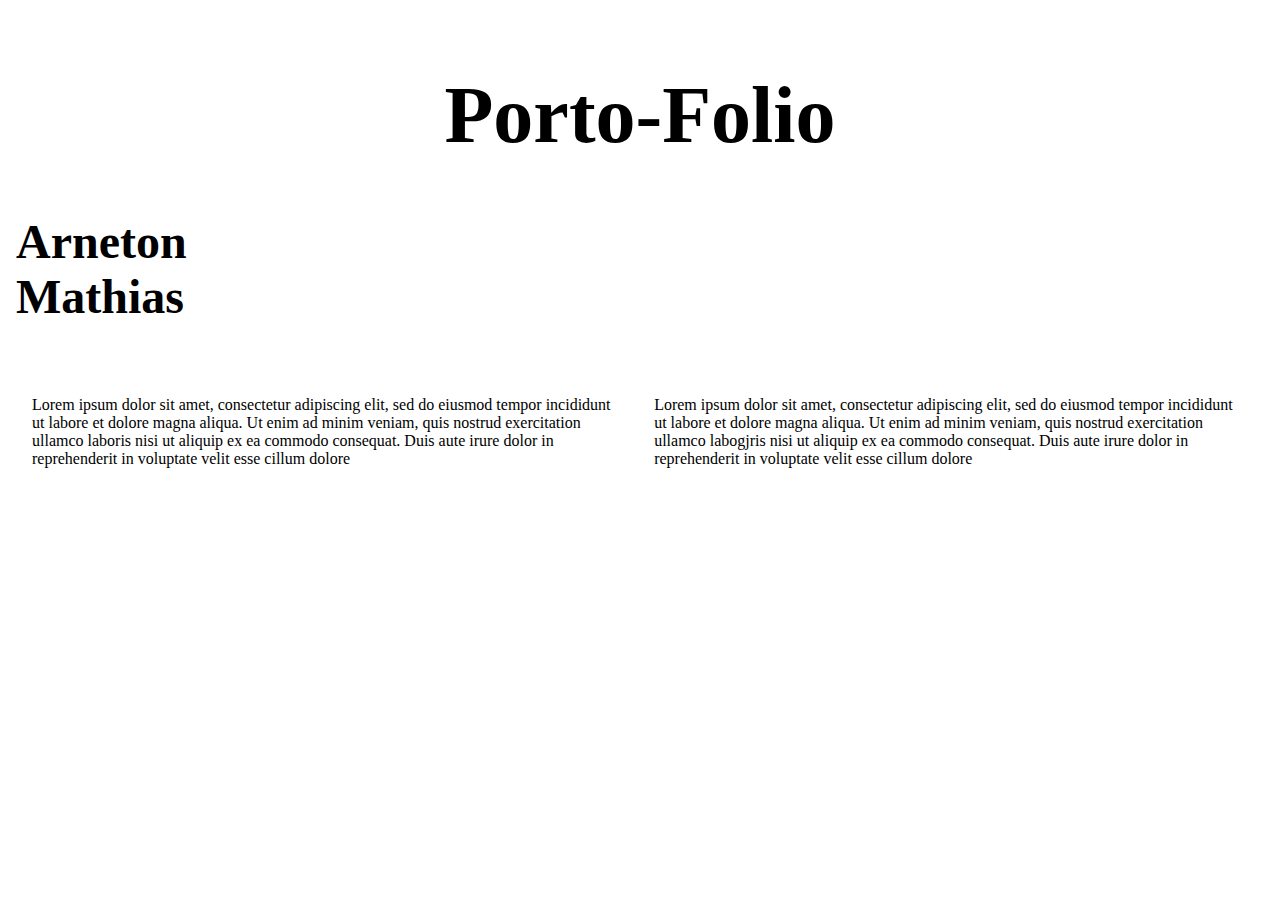
==== projet.html @ 03681eaf "ajout d'une nouvelle page projet" ====
<!DOCTYPE html>
<html lang="en">

<head>
    <meta charset="UTF-8">
    <meta http-equiv="X-UA-Compatible" content="IE=edge">
    <meta name="viewport" content="width=device-width, initial-scale=1.0">
    <title>Portofolio</title>
    <link rel="stylesheet" href="stile.css">
</head>

<body>
    <h1 id="titre">Porto-Folio</h1>

    <h2 id="nom">
        Arneton<br>
        Mathias
    </h2>


    <div id="descriptions">
        <p class="p_descrip">Lorem ipsum dolor sit amet, consectetur adipiscing elit, sed do eiusmod tempor incididunt
            ut
            labore et dolore
            magna aliqua. Ut enim ad minim veniam, quis nostrud exercitation ullamco laboris nisi ut aliquip ex ea
            commodo
            consequat. Duis aute irure dolor in reprehenderit in voluptate velit esse cillum dolore </p>

        <p class="p_descrip"> Lorem ipsum dolor sit amet, consectetur adipiscing elit, sed do eiusmod tempor
            incididunt
            ut
            labore et dolore
            magna aliqua. Ut enim ad minim veniam, quis nostrud exercitation ullamco labogjris nisi ut aliquip ex ea
            commodo
            consequat. Duis aute irure dolor in reprehenderit in voluptate velit esse cillum dolore </p>
    </div>
---- stile.css ----
body {
  margin: 0;
  padding: 1em;
}

#titre {
  font-size: 5em;
  display: flex;
  justify-content: center;
}

#nom {
  font-size: 3em;
}

p {
  padding: 1em;
}

#descriptions {
  display: flex;
  flex-flow: row;
  align-content: flex-start;
}

#images {
  display: grid;
  grid-template: auto / repeat(3, 1fr);

  justify-items: center;
}

.cercle {
  height: 200px;
  width: 200px;
  border-radius: 200px;
  padding: 5em;
}

footer {
  display: flex;
  flex-direction: column;
  align-items: center;
}

#info-contact {
  display: flex;
  justify-content: space-around;
  width: 70%;
  border: solid;
}

#mail {
  display: flex;
  flex-direction: column;
  align-items: center;
}
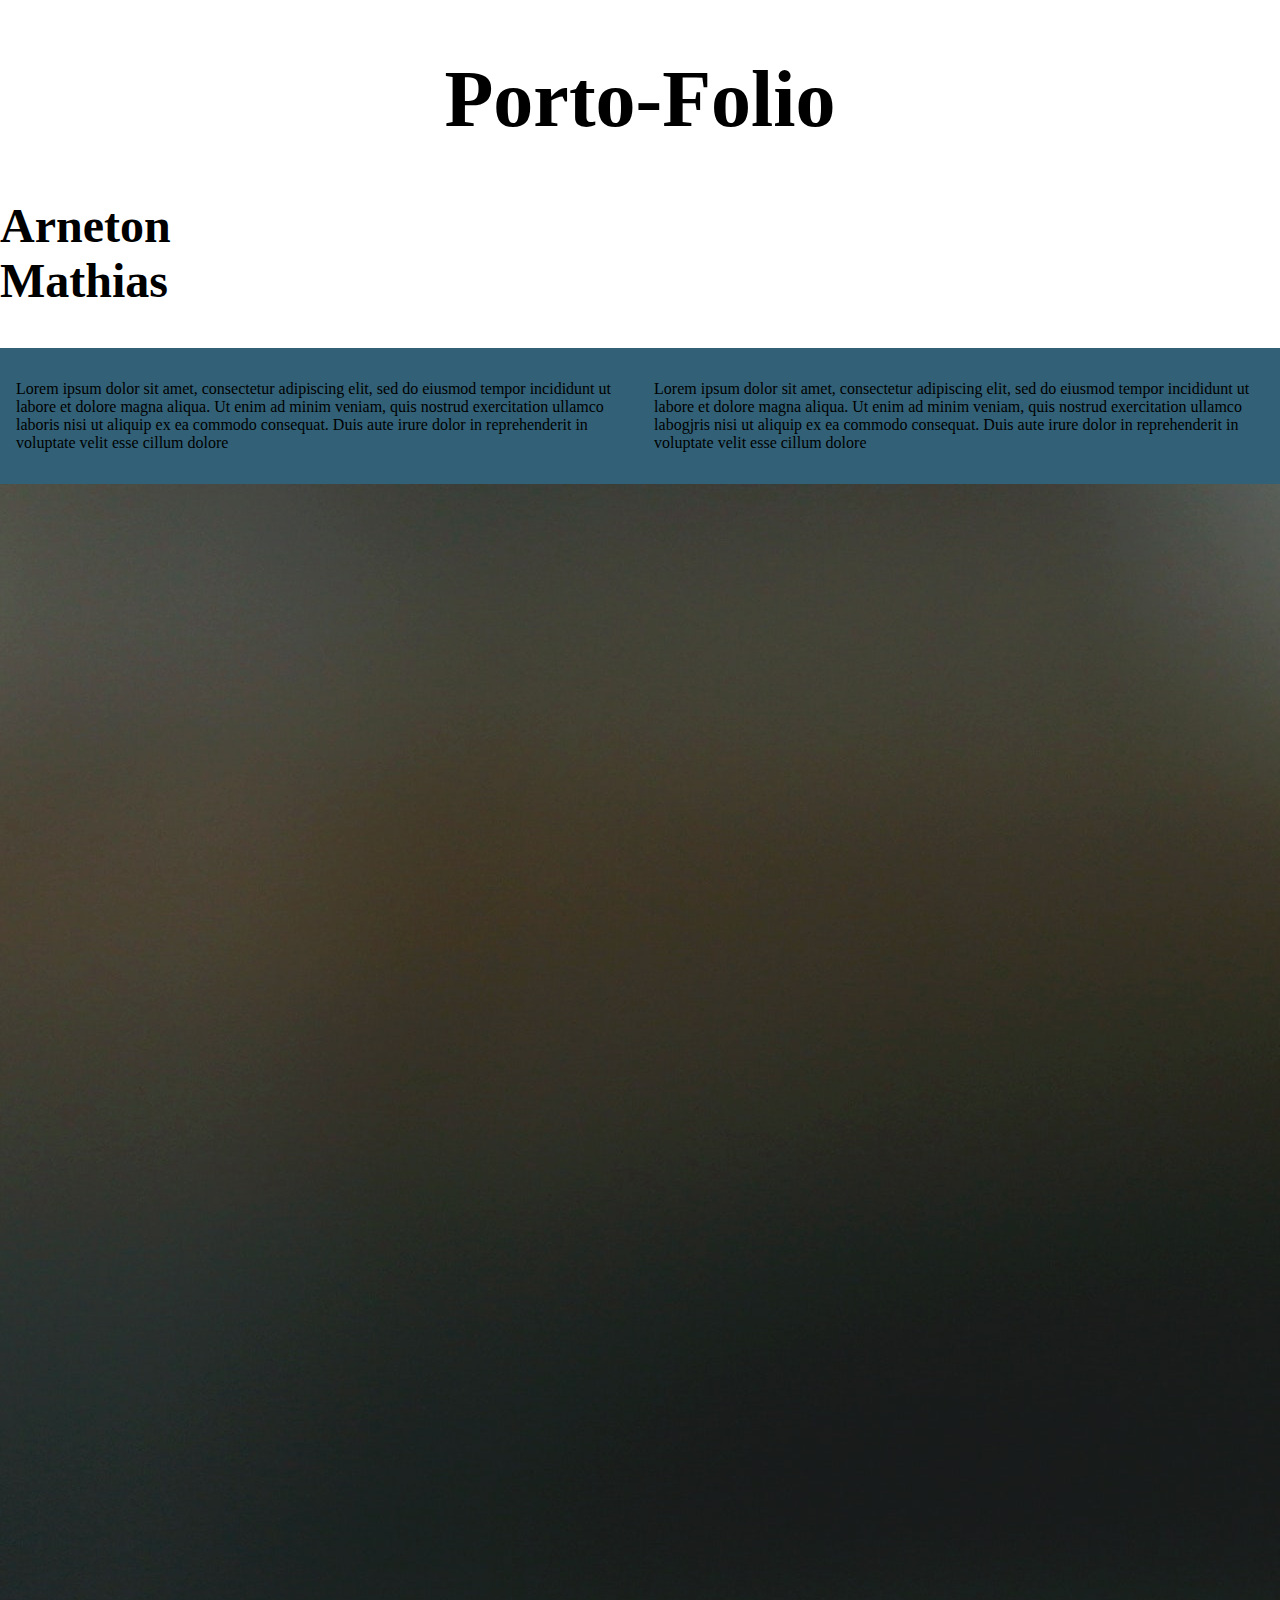
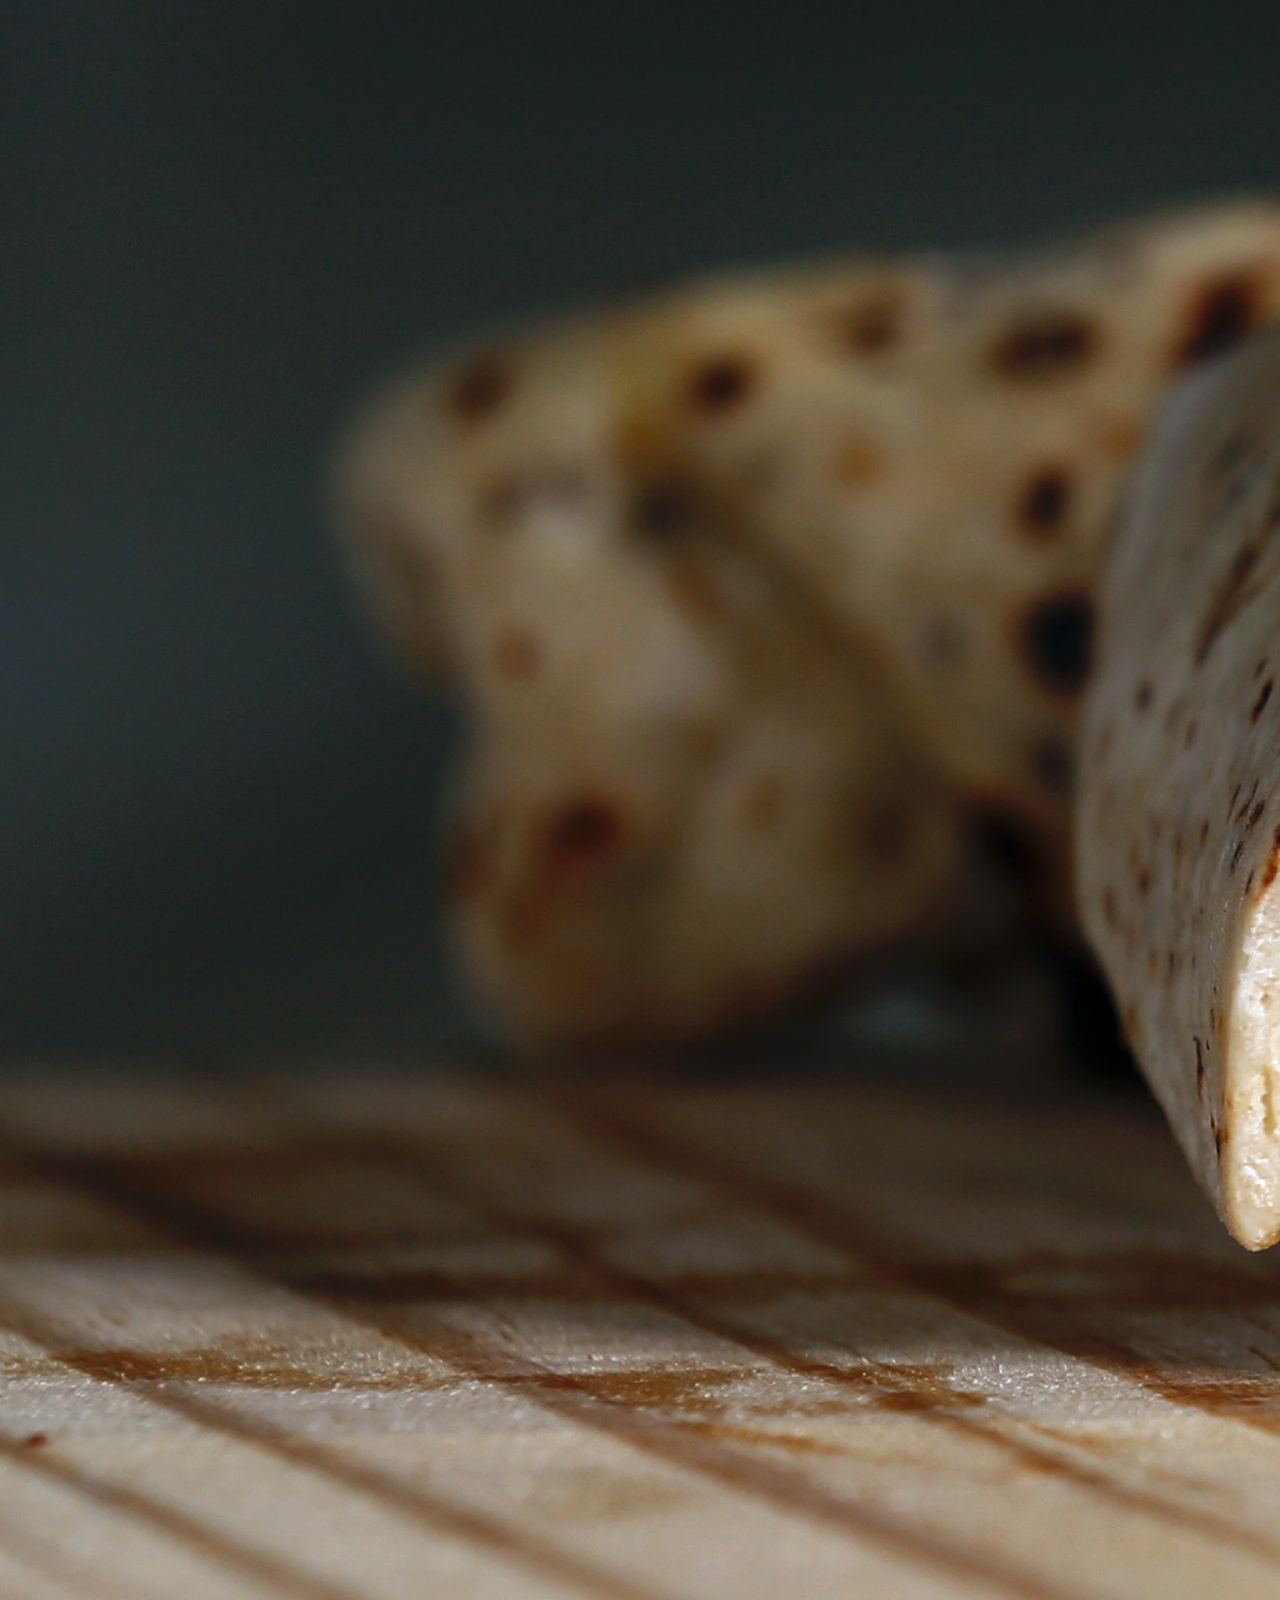
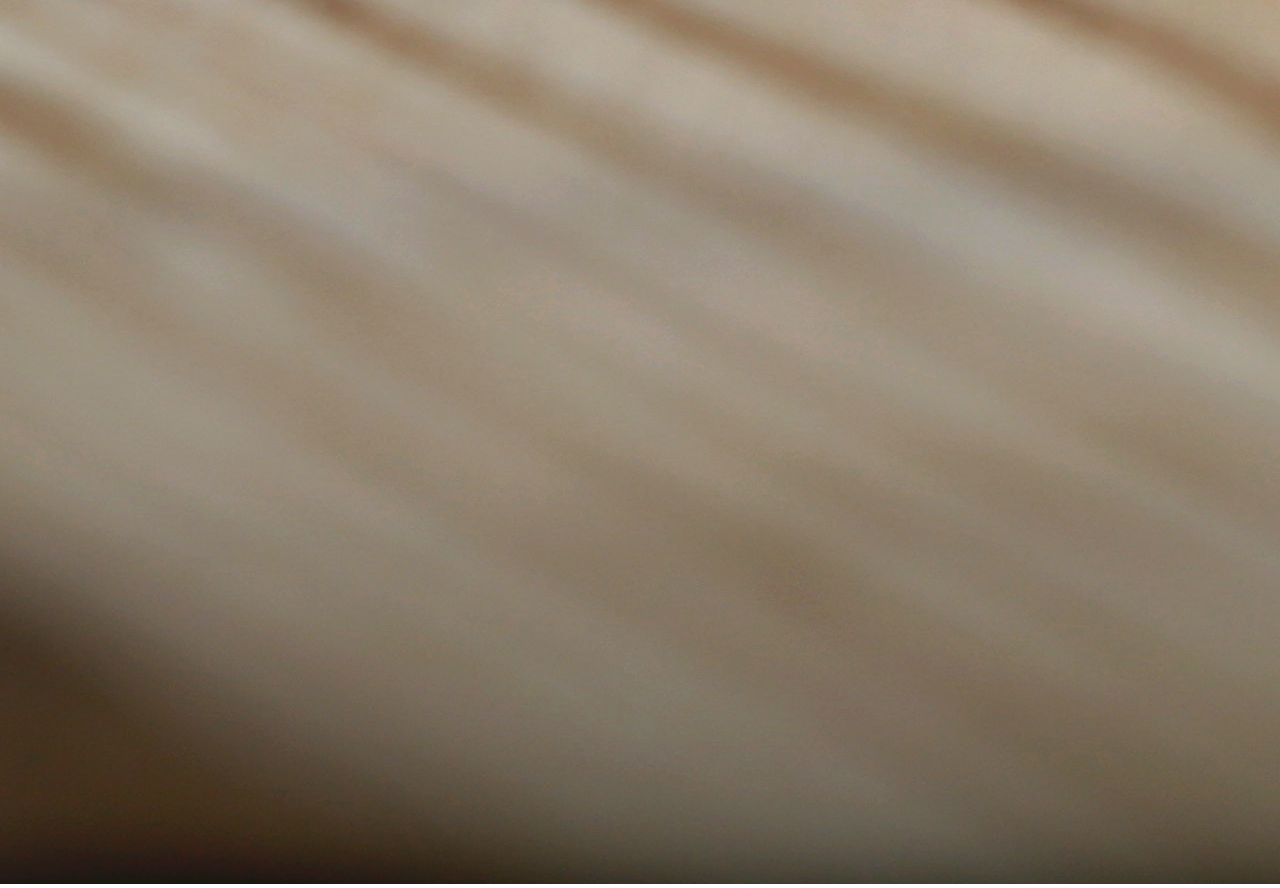
==== commit b689bee7: "ajout du fichier css pour la nouvelle page" ====
--- a/projet.html
+++ b/projet.html
@@ -6,16 +6,18 @@
     <meta http-equiv="X-UA-Compatible" content="IE=edge">
     <meta name="viewport" content="width=device-width, initial-scale=1.0">
     <title>Portofolio</title>
-    <link rel="stylesheet" href="stile.css">
+    <link rel="stylesheet" href="Untitled-1.css">
 </head>
 
 <body>
-    <h1 id="titre">Porto-Folio</h1>
+    <div>
+        <h1 id="titre">Porto-Folio</h1>
 
-    <h2 id="nom">
-        Arneton<br>
-        Mathias
-    </h2>
+        <h2 id="nom">
+            Arneton<br>
+            Mathias
+        </h2>
+    </div>
 
 
     <div id="descriptions">
@@ -33,4 +35,8 @@
             magna aliqua. Ut enim ad minim veniam, quis nostrud exercitation ullamco labogjris nisi ut aliquip ex ea
             commodo
             consequat. Duis aute irure dolor in reprehenderit in voluptate velit esse cillum dolore </p>
+    </div>
+
+    <div>
+        <img src="images/burrito.jpg">
     </div>--- a/Untitled-1.css
+++ b/Untitled-1.css
@@ -0,0 +1,30 @@
+body {
+  margin: 0;
+}
+
+#top {
+  padding: 1em;
+  background-color: #1eb6b654;
+}
+
+#titre {
+  font-size: 5em;
+  display: flex;
+  justify-content: center;
+}
+
+#nom {
+  font-size: 3em;
+}
+
+p {
+  padding: 1em;
+}
+
+#descriptions {
+  display: flex;
+  flex-flow: row;
+  align-content: flex-start;
+
+  background-color: #08415cd5;
+}
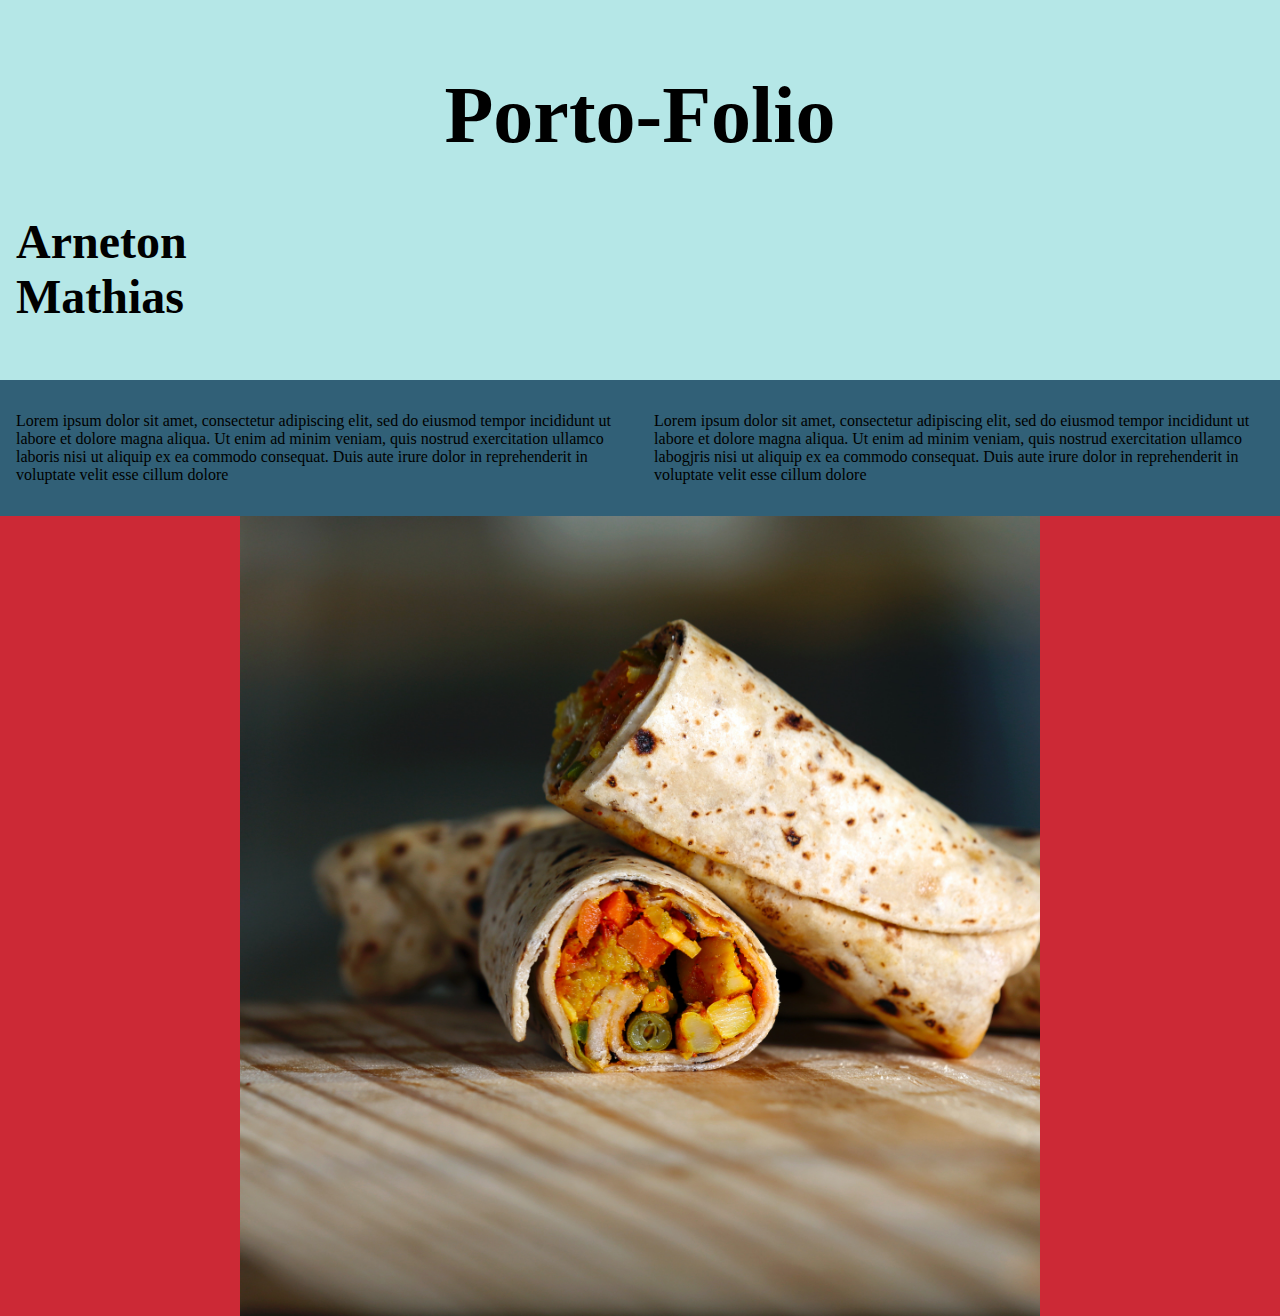
==== commit 1226b9b3: "css de la 2nd page" ====
--- a/projet.html
+++ b/projet.html
@@ -10,7 +10,7 @@
 </head>
 
 <body>
-    <div>
+    <div id="top">
         <h1 id="titre">Porto-Folio</h1>
 
         <h2 id="nom">
@@ -37,6 +37,6 @@
             consequat. Duis aute irure dolor in reprehenderit in voluptate velit esse cillum dolore </p>
     </div>
 
-    <div>
-        <img src="images/burrito.jpg">
+    <div id="presentation">
+        <img src="images/burrito.jpg" id="visuel">
     </div>--- a/Untitled-1.css
+++ b/Untitled-1.css
@@ -28,3 +28,15 @@
 
   background-color: #08415cd5;
 }
+
+#presentation {
+  display: grid;
+  justify-items: center;
+
+  background-color: #cc2936;
+}
+
+#visuel {
+  height: 50em;
+  width: auto;
+}
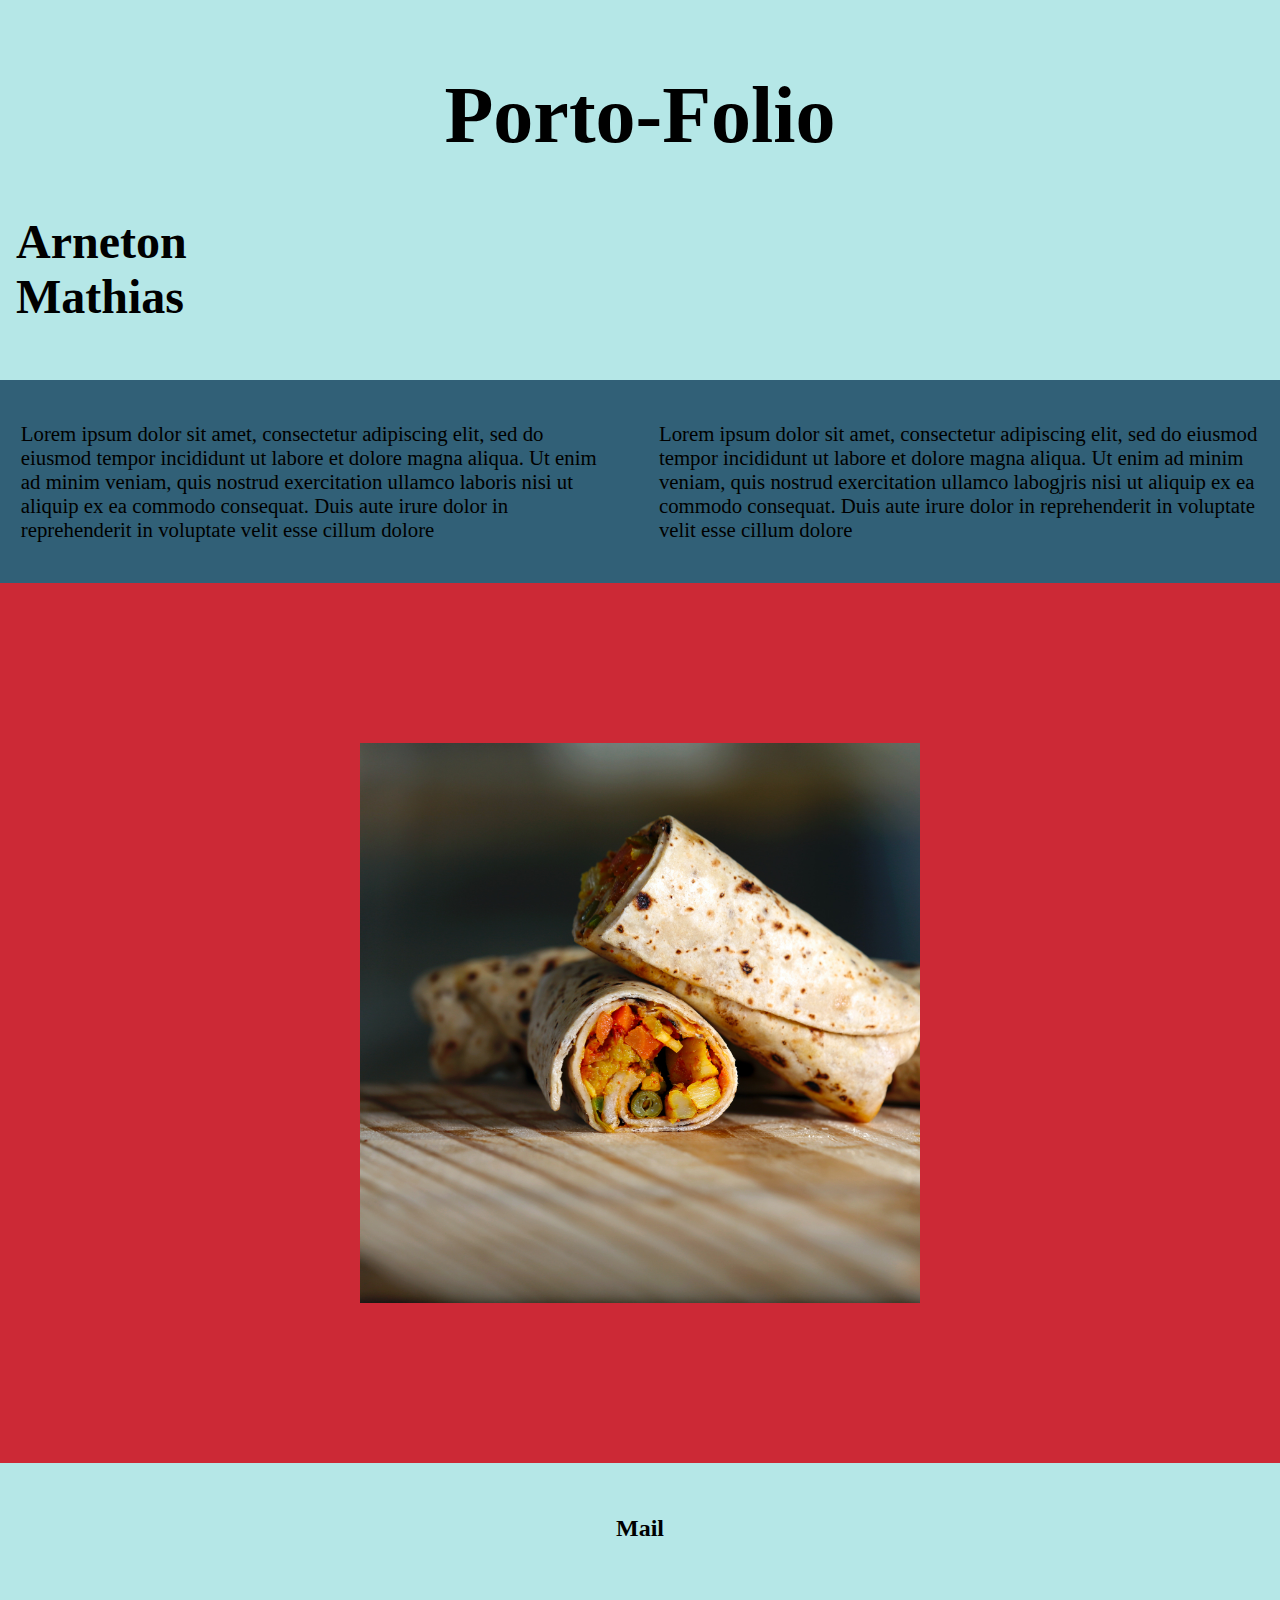
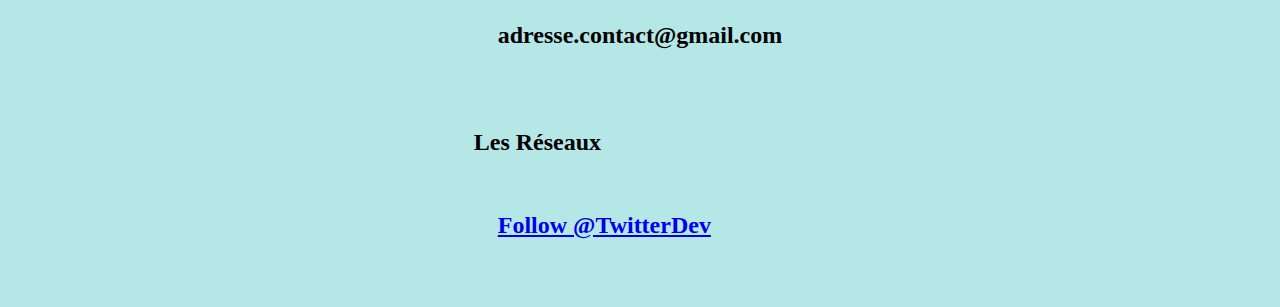
==== commit c09f94ab: "finalisation de l'html de la 2eme page" ====
--- a/projet.html
+++ b/projet.html
@@ -6,7 +6,7 @@
     <meta http-equiv="X-UA-Compatible" content="IE=edge">
     <meta name="viewport" content="width=device-width, initial-scale=1.0">
     <title>Portofolio</title>
-    <link rel="stylesheet" href="Untitled-1.css">
+    <link rel="stylesheet" href="stile2.css">
 </head>
 
 <body>
@@ -39,4 +39,41 @@
 
     <div id="presentation">
         <img src="images/burrito.jpg" id="visuel">
-    </div>+    </div>
+
+    <footer>
+        <h2>
+            </div #descriptions id="info-contact">
+
+            <div id="mail">
+                <h4>
+                    Mail
+                </h4>
+
+                <p id="adresse">
+                    adresse.contact@gmail.com
+                </p>
+
+            </div>
+
+            <div>
+                <h4>
+                    Les Réseaux
+                </h4>
+
+                <p>
+                    <a href="https://twitter.com/TwitterDev?ref_src=twsrc%5Etfw" class="twitter-follow-button"
+                        data-show-count="false">Follow @TwitterDev</a>
+                    <script async src="https://platform.twitter.com/widgets.js" charset="utf-8"></script>
+                </p>
+
+            </div>
+            </div>
+
+    </footer>
+
+
+
+</body>
+
+</html>--- a/stile2.css
+++ b/stile2.css
@@ -0,0 +1,68 @@
+body {
+  margin: 0;
+}
+
+#top {
+  padding: 1em;
+  background-color: #1eb6b654;
+}
+
+#titre {
+  font-size: 5em;
+  display: flex;
+  justify-content: center;
+}
+
+#nom {
+  font-size: 3em;
+}
+
+p {
+  padding: 1em;
+}
+
+#descriptions {
+  display: flex;
+  flex-flow: row;
+  align-content: flex-start;
+
+  background-color: #08415cd5;
+}
+
+.p_descrip {
+  font-size: 1.3em;
+}
+
+#presentation {
+  display: grid;
+  justify-items: center;
+
+  background-color: #cc2936;
+}
+
+#visuel {
+  padding: 10em;
+  height: 35em;
+  width: auto;
+}
+
+footer {
+  display: flex;
+  flex-direction: column;
+  align-items: center;
+
+  background-color: #1eb6b654;
+}
+
+#info-contact {
+  display: flex;
+  justify-content: space-around;
+  width: 70%;
+  border: solid;
+}
+
+#mail {
+  display: flex;
+  flex-direction: column;
+  align-items: center;
+}
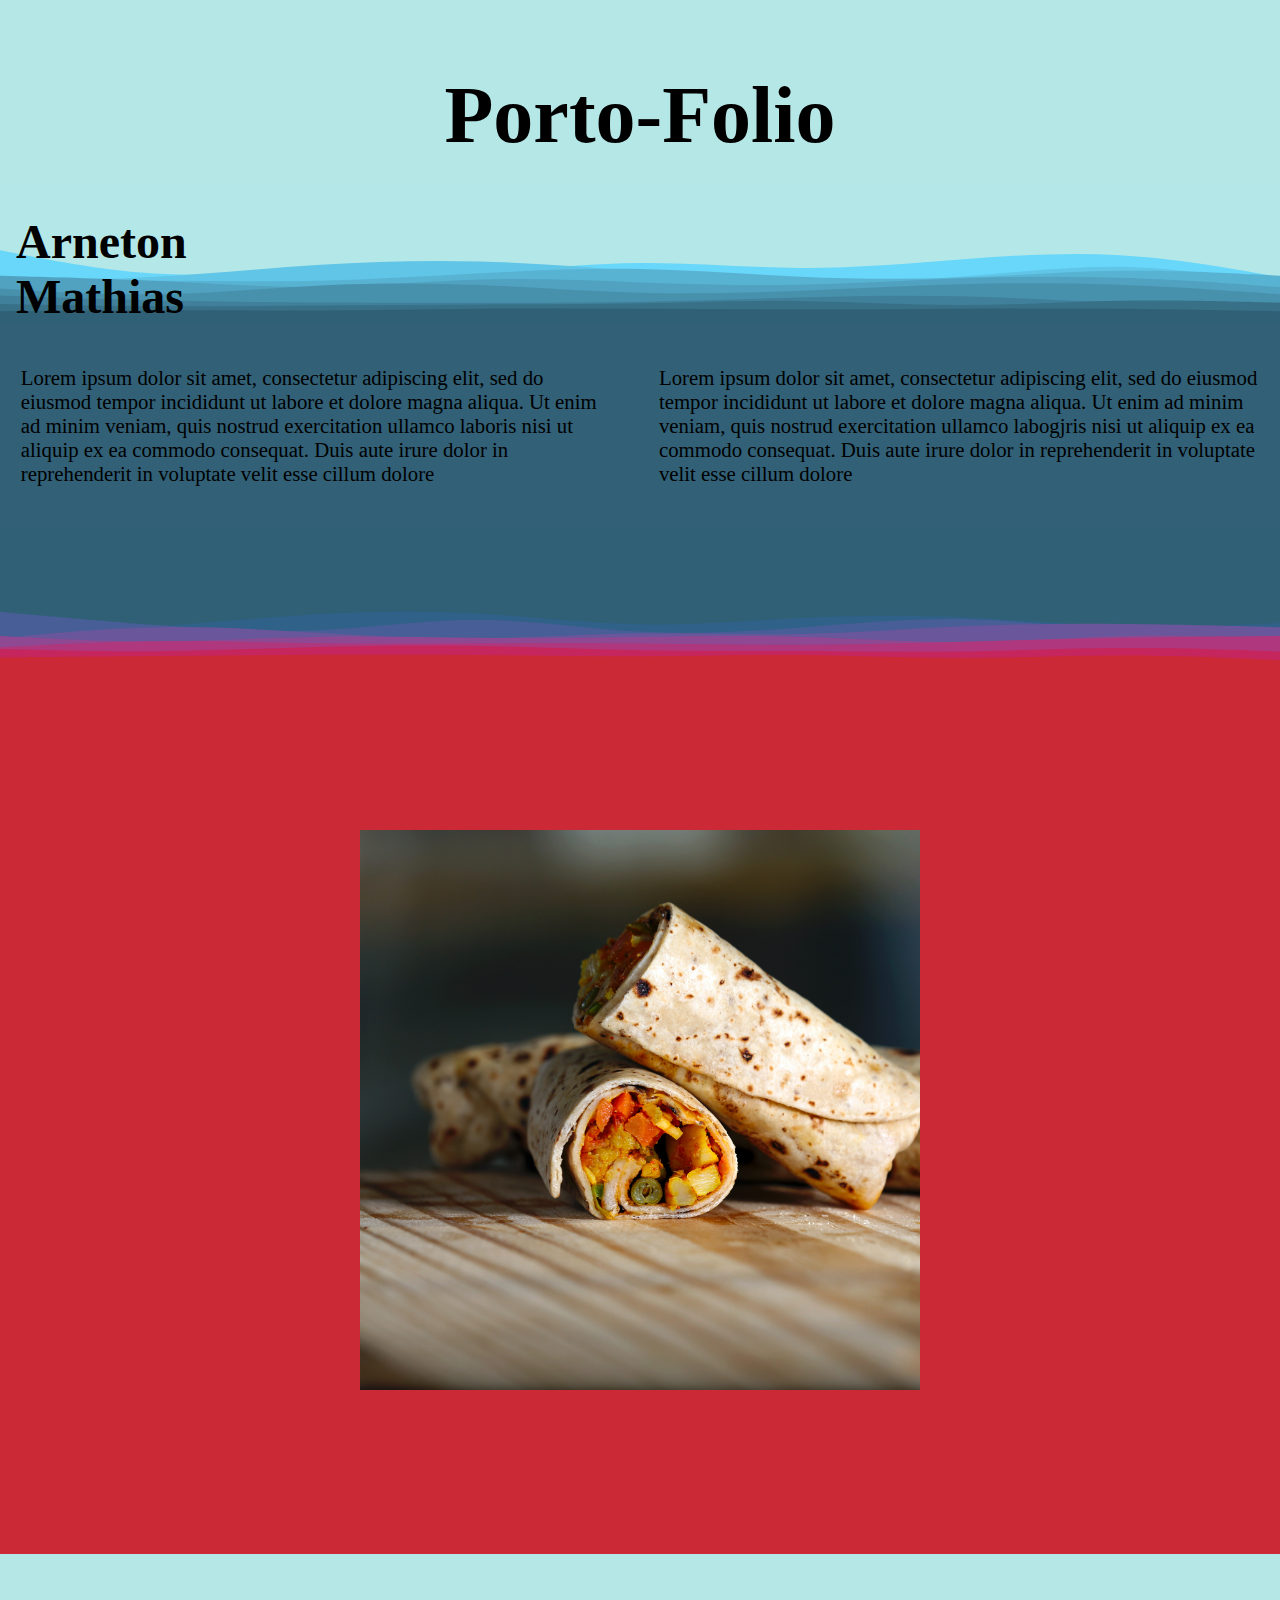
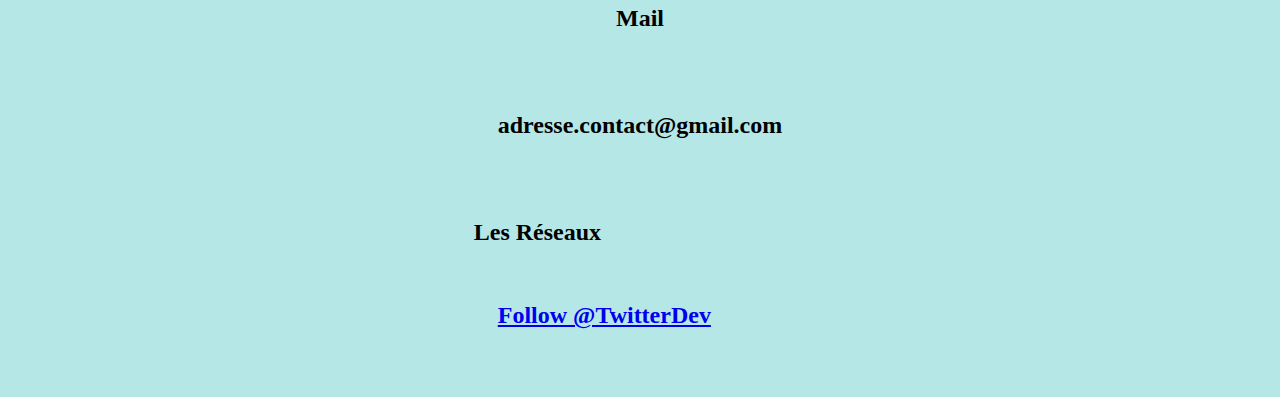
==== commit f6a7b709: "commencement de l'effet de zoom" ====
--- a/projet.html
+++ b/projet.html
@@ -19,6 +19,7 @@
         </h2>
     </div>
 
+    <div class="bleuciel courbe"> </div>
 
     <div id="descriptions">
         <p class="p_descrip">Lorem ipsum dolor sit amet, consectetur adipiscing elit, sed do eiusmod tempor incididunt
@@ -37,8 +38,15 @@
             consequat. Duis aute irure dolor in reprehenderit in voluptate velit esse cillum dolore </p>
     </div>
 
+    <div class="courbe rouge"> </div>
+
+
     <div id="presentation">
-        <img src="images/burrito.jpg" id="visuel">
+        <div class="zoom">
+            <div>
+                <img src="images/burrito.jpg" id="visuel">
+            </div>
+        </div>
     </div>
 
     <footer>
--- a/stile2.css
+++ b/stile2.css
@@ -5,6 +5,19 @@
 #top {
   padding: 1em;
   background-color: #1eb6b654;
+  height: 150px;
+}
+
+.courbe {
+  aspect-ratio: 900/100;
+  width: 100%;
+  background-repeat: no-repeat;
+  background-position: center;
+  background-size: cover;
+}
+
+.bleuciel {
+  background-image: url("./images/layered-waves-haikei.svg");
 }
 
 #titre {
@@ -33,6 +46,10 @@
   font-size: 1.3em;
 }
 
+.rouge {
+  background-image: url("./images/bleu_rouge.svg");
+}
+
 #presentation {
   display: grid;
   justify-items: center;
@@ -44,6 +61,10 @@
   padding: 10em;
   height: 35em;
   width: auto;
+}
+
+#visuel:hover img {
+  -moz-transform: scale(1.25);
 }
 
 footer {
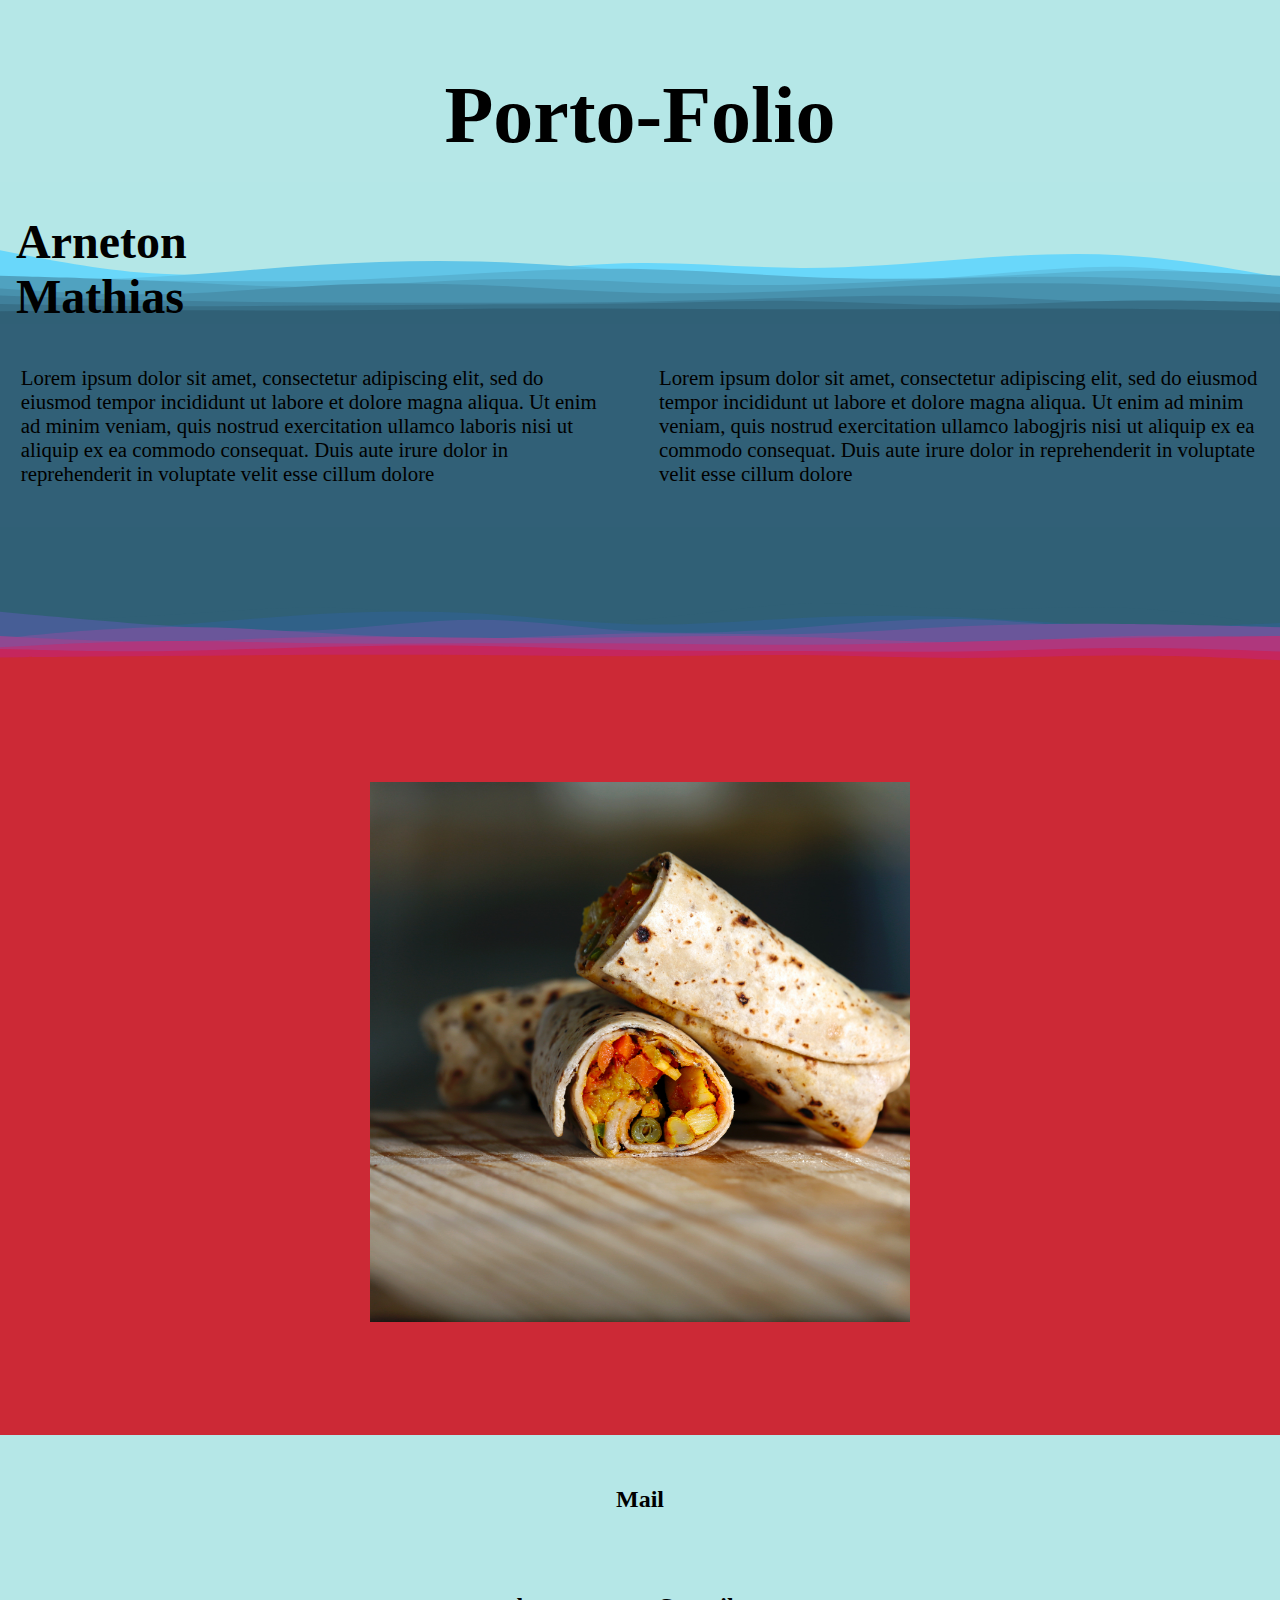
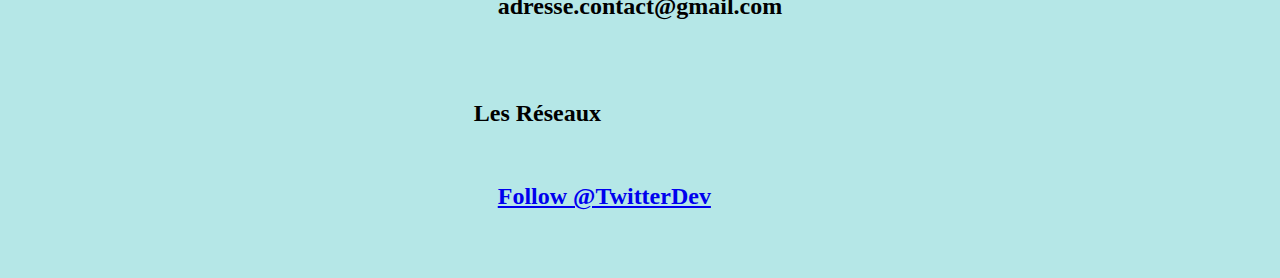
==== commit 5aee1ec2: "ajustement des div de la 2nd page au niveu de l'image" ====
--- a/projet.html
+++ b/projet.html
@@ -43,7 +43,7 @@
 
     <div id="presentation">
         <div class="zoom">
-            <div>
+            <div id="image">
                 <img src="images/burrito.jpg" id="visuel">
             </div>
         </div>
--- a/stile2.css
+++ b/stile2.css
@@ -51,16 +51,29 @@
 }
 
 #presentation {
-  display: grid;
-  justify-items: center;
+  display: flex;
+  justify-content: center;
 
   background-color: #cc2936;
 }
 
+#zoom {
+  height: 800 px;
+  width: 850 px;
+}
+
+#image {
+  height: 85vh;
+  width: auto;
+
+  display: flex;
+  align-items: center;
+}
+
 #visuel {
-  padding: 10em;
-  height: 35em;
+  height: 60vh;
   width: auto;
+  max-height: 560px;
 }
 
 #visuel:hover img {
